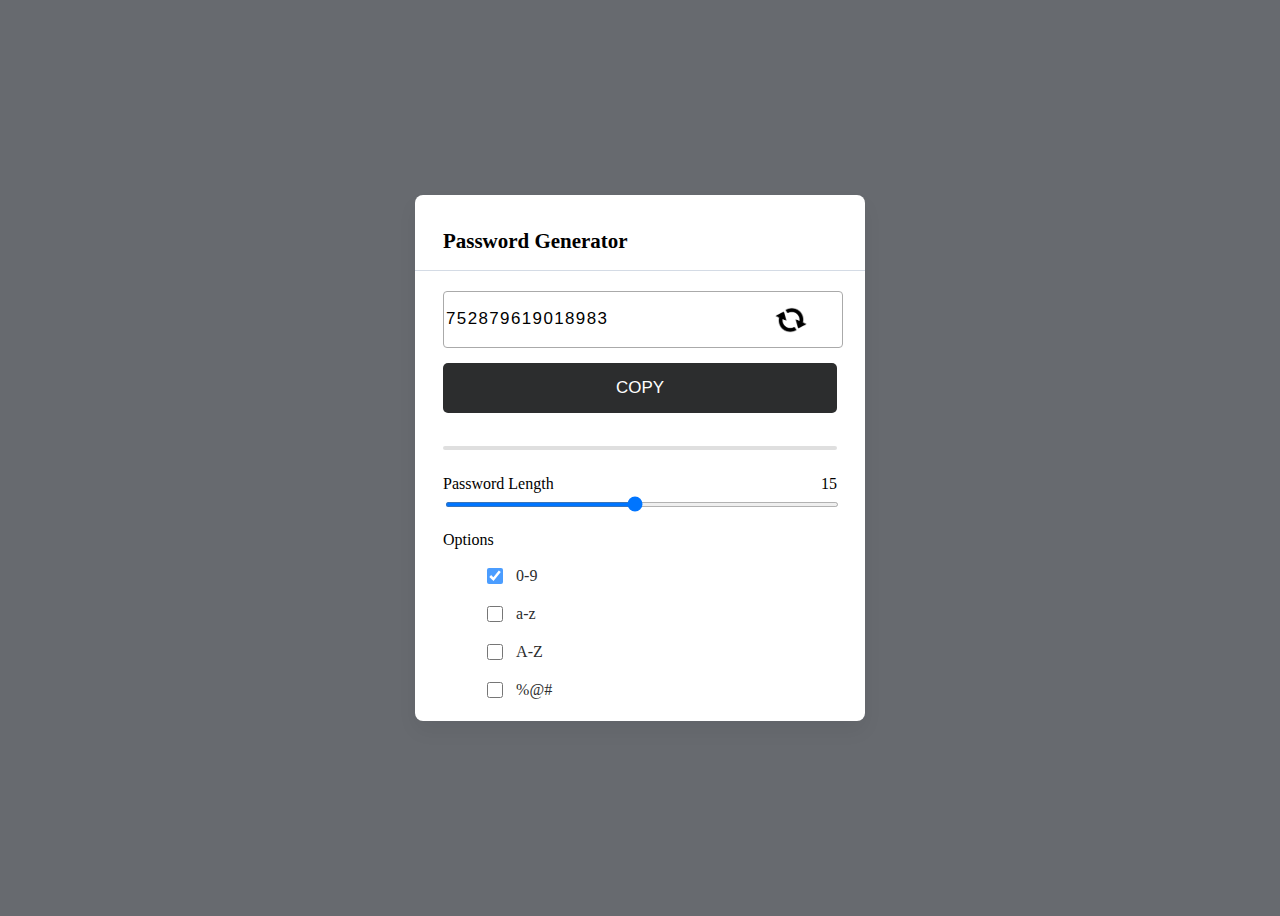
==== Assignment_question_2/Index.html @ cd483c2b "Merge b0b378066e68b90ce8637a8c9fb7c4995b7f7b77 into ce0d47148cf38b66c0043923b640b062ab846e8c" ====
<!DOCTYPE html>
<html lang="en" dir="ltr">
<head>
    <meta charset="utf-8">
    <title>Password Generator by GR4</title>
    <link rel="stylesheet" href="style.css">
    <meta name="viewport" content="width=device-width, initial-scale=1.0">
    <!-- Google Icon Link for Icons -->
    <script src="script.js" defer></script>

</head>
<body>
<div class="container">
    <h2>Password Generator</h2>
    <div class="wrapper">
        <div class="input-box">
            <input type="text" disabled>
            <span>
                <button class="generate-btn"><img src="images/refresh-icon.png"></button>
            </span>
        </div>
        <button class="copy-btn">Copy</button>

        <div class="pass-indicator"></div>
        <div class="pass-length">
            <div class="details">
                <label class="title">Password Length</label>
                <span></span>
            </div>
            <input type="range" min="1" max="30" value="15" step="1">
        </div>

        <div class="pass-settings">
            <label class="title">Options</label>

            <ul class="options" id="box">
                <li class="option">
                    <input type="checkbox" id="numbers" checked>
                    <label for="numbers">0-9</label>
                </li>
                <li class="option">
                    <input type="checkbox" id="lowercase">
                    <label for="lowercase">a-z</label>
                </li>
                <li class="option">
                    <input type="checkbox" id="uppercase">
                    <label for="uppercase">A-Z</label>
                </li>
                <li class="option">
                    <input type="checkbox" id="symbols">
                    <label for="symbols">%@#</label>
                </li>
            </ul>
        </div>
    </div>
</div>

</body>
</html>
---- Assignment_question_2/style.css ----
{
  margin: 0;
  padding: 0;
  box-sizing: border-box;
  font-family: 'Poppins', sans-serif;
}
body{
  display: flex;
  align-items: center;
  justify-content: center;
  min-height: 100vh;
  background: #676a6f;
}
.container{
  width: 450px;
  background: #fff;
  border-radius: 8px;
  box-shadow: 0 10px 20px rgba(0,0,0,0.05);
}
.container h2{
  font-weight: 600;
  font-size: 1.31rem;
  padding: 1rem 1.75rem;
  border-bottom: 1px solid #d4dbe5;
}
.wrapper{
  margin: 1.25rem 1.75rem;
}
.wrapper .input-box{
  position: relative;
}
.input-box input{
  width: 100%;
  height: 53px;
  color: #000;
  background: none;
  font-size: 1.06rem;
  font-weight: 500;
  border-radius: 4px;
  letter-spacing: 1.4px;
  border: 1px solid #aaa;
}
.input-box span{
  position: absolute;
  right: 13px;
  cursor: pointer;
  line-height: 53px;
  color: #2c2d2e;
  margin: -61px;
  margin-right: -2px;
}
.input-box span:hover{
  color: #4285F4!important;
}
.wrapper .pass-indicator{
  width: 100%;
  height: 4px;
  position: relative;
  background: #dfdfdf;
  margin-top: 0.75rem;
  border-radius: 25px;
}
.pass-indicator::before{
  position: absolute;
  content: "";
  height: 100%;
  width: 50%;
  border-radius: inherit;
  transition: width 0.3s ease;
}
.pass-indicator#weak::before{
  width: 20%;
  background: #E64A4A;
}
.pass-indicator#medium::before{
  width: 50%;
  background: #f1c80b;
}
.pass-indicator#strong::before{
  width: 100%;
  background: #4285F4;
}
.wrapper .pass-length{
  margin: 1.56rem 0 1.25rem;
}
.pass-length .details{
  display: flex;
  justify-content: space-between;
}
.pass-length input{
  width: 100%;
  height: 5px;
  color: #2c2d2e;
}
.pass-settings .options{
  list-style: none;
  flex-wrap: wrap;
  margin-top: 1rem;
  color: #2c2d2e;
}
.pass-settings .options .option{
  display: flex;
  align-items: center;
  margin-bottom: 1rem;
  width: calc(100% / 2);
  color: #2c2d2e;
}
.options .option:first-child{
  pointer-events: none;
}
.options .option:first-child input{
  opacity: 0.7;
}
.options .option input{
  height: 16px;
  width: 16px;
  cursor: pointer;
  color:#2c2d2e
}
.options .option label{
  cursor: pointer;
  color: #2c2d2e;
  padding-left: 0.63rem;
}
.wrapper .generate-btn{
  width: 0%;
  color: #fff;
  border: none;
  outline: none;
  cursor: pointer;
  background: #fff;
  padding: 0rem 0;
  border-radius: 5px;
  margin: 0rem 0 1.3rem;
  padding-top: 7px;
}

.wrapper .generate-btn img{
    width: 70px;
  }

.wrapper .copy-btn{
  width: 100%;
  color: #fff;
  border: none;
  outline: none;
  cursor: pointer;
  background: #2c2d2e;
  font-size: 1.06rem;
  padding: 0.94rem 0;
  border-radius: 5px;
  text-transform: uppercase;
  margin: 0.94rem 0 1.3rem;
}
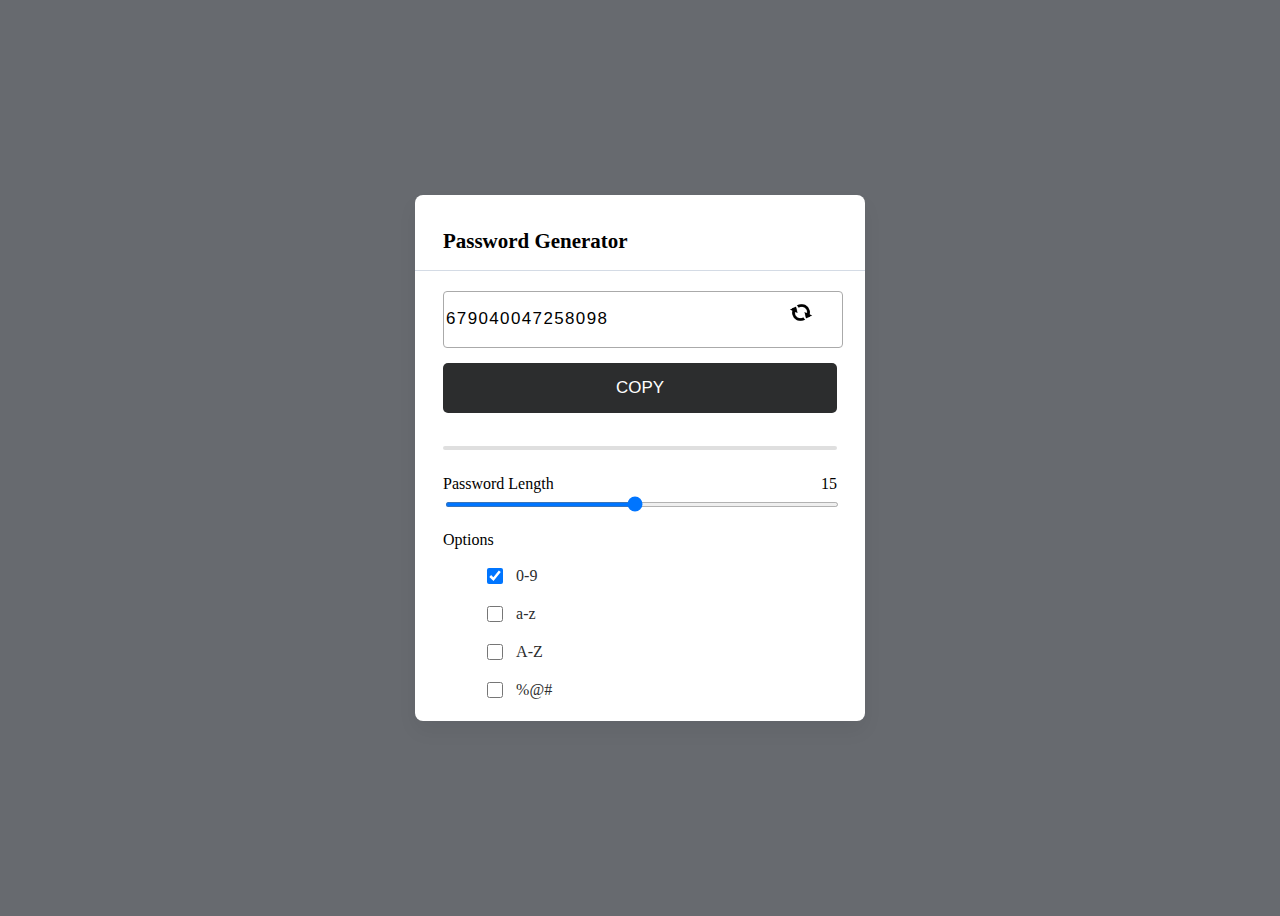
==== commit 7ce5b066: "Add files via upload" ====
--- a/Assignment_question_2/Index.html
+++ b/Assignment_question_2/Index.html
@@ -9,14 +9,14 @@
     <script src="script.js" defer></script>
 
 </head>
-<body>
+<body onload="generatePassword()">
 <div class="container">
     <h2>Password Generator</h2>
     <div class="wrapper">
         <div class="input-box">
             <input type="text" disabled>
             <span>
-                <button class="generate-btn"><img src="images/refresh-icon.png"></button>
+                <button class="generate-btn"><img class="image" src="images/refresh-icon.png"></button>
             </span>
         </div>
         <button class="copy-btn">Copy</button>
@@ -35,19 +35,19 @@
 
             <ul class="options" id="box">
                 <li class="option">
-                    <input type="checkbox" id="numbers" checked>
+                    <input type="checkbox" id="numbers" checked onclick="ValidateInput()">
                     <label for="numbers">0-9</label>
                 </li>
                 <li class="option">
-                    <input type="checkbox" id="lowercase">
+                    <input type="checkbox" id="lowercase" onclick="ValidateInput()">
                     <label for="lowercase">a-z</label>
                 </li>
                 <li class="option">
-                    <input type="checkbox" id="uppercase">
+                    <input type="checkbox" id="uppercase" onclick="ValidateInput()">
                     <label for="uppercase">A-Z</label>
                 </li>
                 <li class="option">
-                    <input type="checkbox" id="symbols">
+                    <input type="checkbox" id="symbols" onclick="ValidateInput()">
                     <label for="symbols">%@#</label>
                 </li>
             </ul>
--- a/Assignment_question_2/style.css
+++ b/Assignment_question_2/style.css
@@ -105,12 +105,7 @@
   width: calc(100% / 2);
   color: #2c2d2e;
 }
-.options .option:first-child{
-  pointer-events: none;
-}
-.options .option:first-child input{
-  opacity: 0.7;
-}
+
 .options .option input{
   height: 16px;
   width: 16px;
@@ -122,7 +117,7 @@
   color: #2c2d2e;
   padding-left: 0.63rem;
 }
-.wrapper .generate-btn{
+.wrapper .generate-btn {
   width: 0%;
   color: #fff;
   border: none;
@@ -136,7 +131,7 @@
 }
 
 .wrapper .generate-btn img{
-    width: 70px;
+    width: 50px;
   }
 
 .wrapper .copy-btn{
